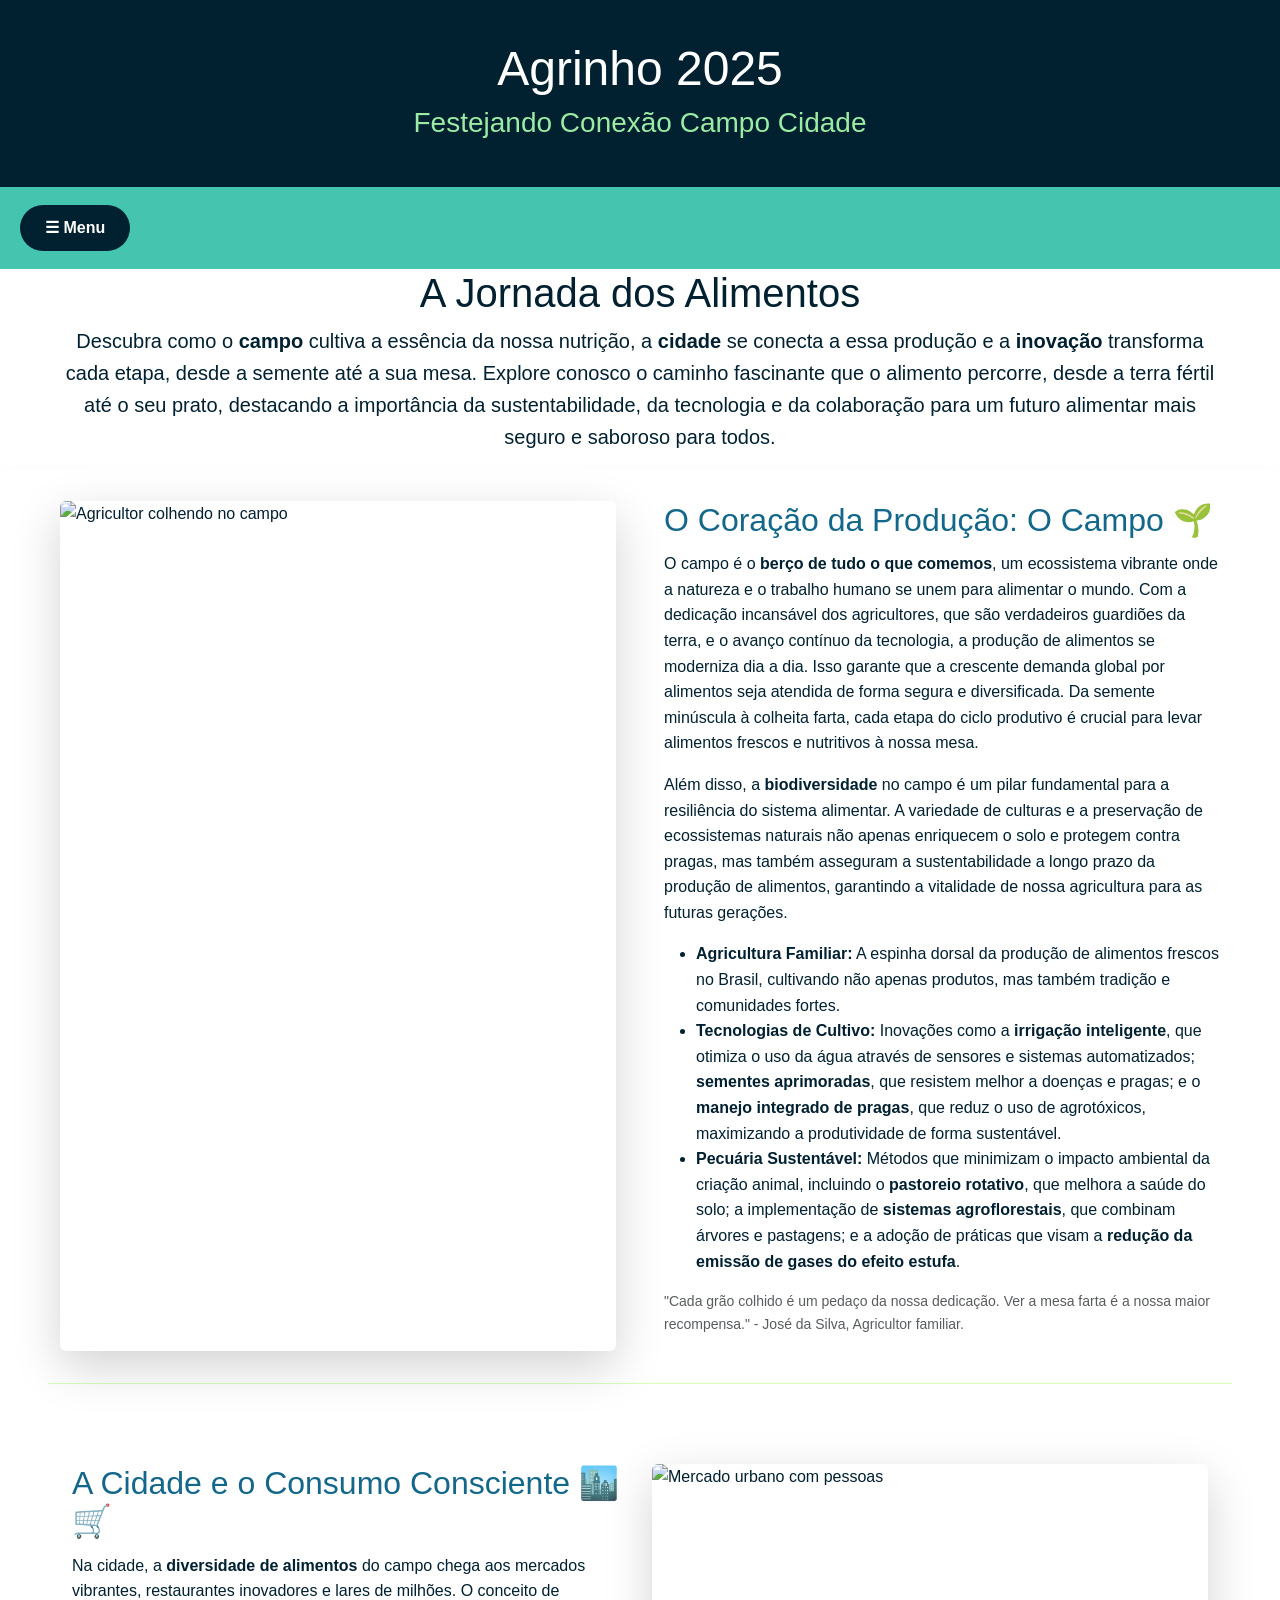
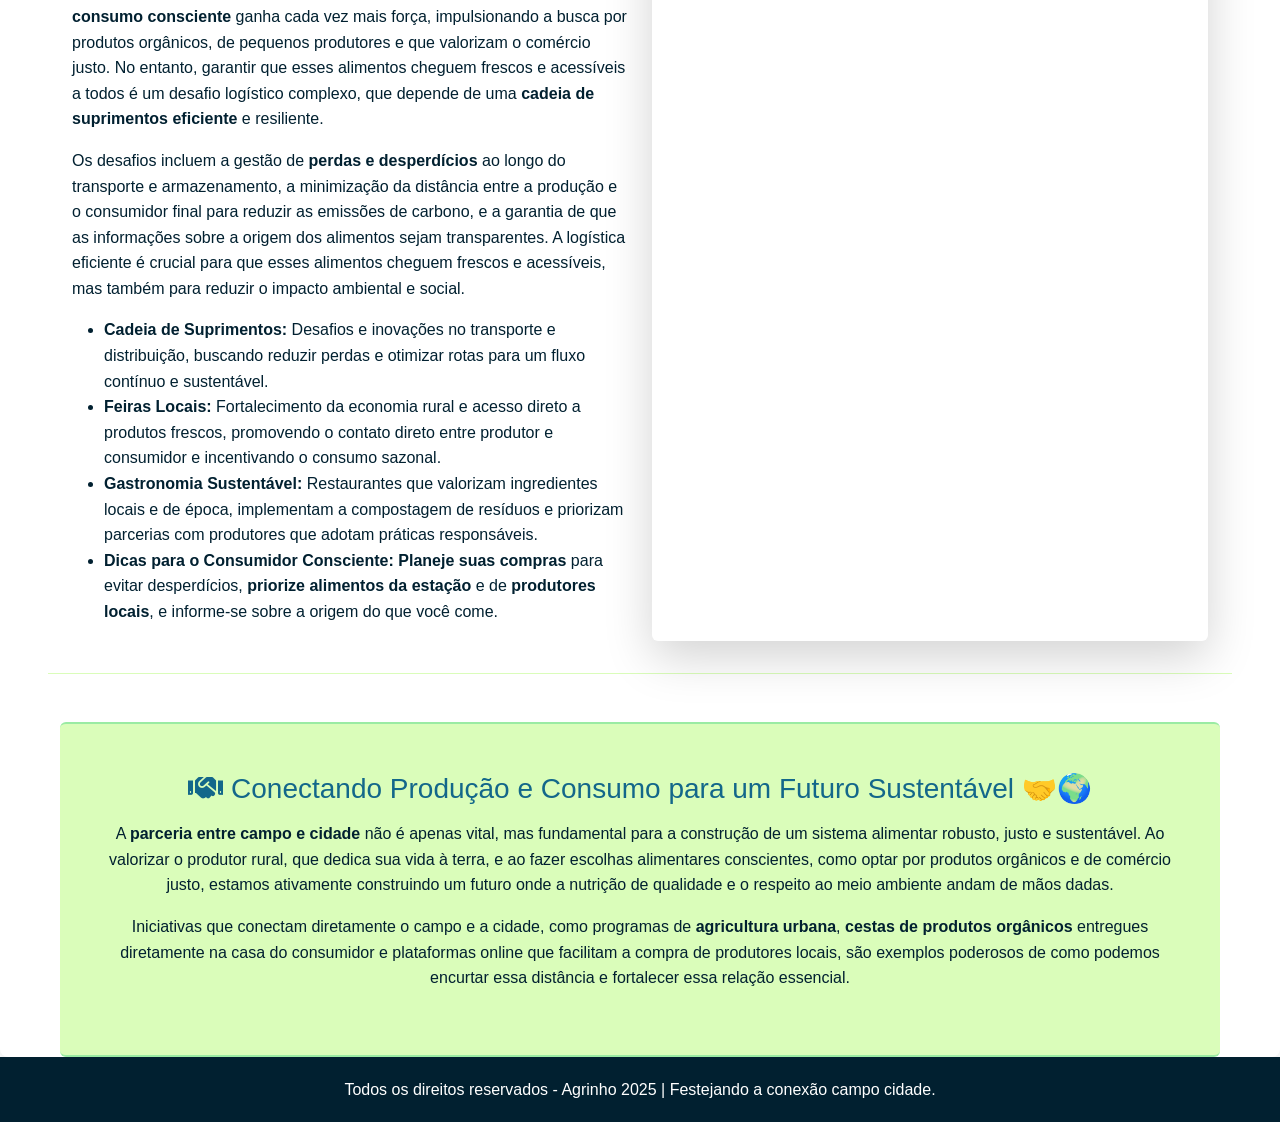
==== producao_alimentos.html @ c0cdd6cd "Add files via upload" ====
<!DOCTYPE html>
<html lang="pt-br">

<head>
    <meta charset="UTF-8">
    <meta name="viewport" content="width=device-width, initial-scale=1.0">
    <title>Agrinho 2025</title>
    <link rel="stylesheet" href="https://cdnjs.cloudflare.com/ajax/libs/font-awesome/5.15.4/css/all.min.css">
    <link href="https://cdn.jsdelivr.net/npm/bootstrap@5.3.5/dist/css/bootstrap.min.css" rel="stylesheet">
    <link rel="stylesheet" href="producao_alimentos.css">
</head>

<body>

    <!-- Cabeçalho -->
    <header class="cabecalho text-center">
        <h1 class="titulo">Agrinho 2025</h1>
        <h3 class="subtitulo">Festejando Conexão Campo Cidade</h3>
    </header>

  <nav class="navbar">
        <div class="menu-container">
            <input type="checkbox" id="menu-toggle">
            <label for="menu-toggle" class="menu-button">☰ Menu</label>
            <ul class="menu">
                <li><a href="index.html">Página Inicial</a></li>
                <li><a href="producao_alimentos.html">Produção de Alimentos</a></li> 
                 <li><a href="acessibilidade_agua.html">Acessibilidade à Água</a></li>
                <li><a href="sustentabilidade.html">Sustentabilidade</a></li> </ul>
        </div>
    </nav>

  <main>
    <section>
    <div class="container text-center">
        <h1> A Jornada dos Alimentos </h1>
        <p class="lead">Descubra como o <strong>campo</strong> cultiva a essência da nossa nutrição, a <strong>cidade </strong> se conecta a essa produção e a <strong>inovação</strong> transforma cada etapa, desde a semente até a sua mesa. Explore conosco o caminho fascinante que o alimento percorre, desde a terra fértil até o seu prato, destacando a importância da sustentabilidade, da tecnologia e da colaboração para um futuro alimentar mais seguro e saboroso para todos.</p>
    </div>
</section>

    <div>
        <section class="conteudo-principal-producao">
            <div class="container">
                <div class="row feature-item mb-5">
                    <div class="col-md-6">
                        <img src="./assets/image/WhatsApp Image 2025-05-31 at 18.03.35.jpeg" alt="Agricultor colhendo no campo" class="img-fluid rounded shadow-lg">
                    </div>
                    <div class="col-md-6 d-flex align-items-center">
                        <div>
                            <h2> O Coração da Produção: O Campo 🌱</h2>
                            <p>O campo é o <strong>berço de tudo o que comemos</strong>, um ecossistema vibrante onde a natureza e o trabalho humano se unem para alimentar o mundo. Com a dedicação incansável dos agricultores, que são verdadeiros guardiões da terra, e o avanço contínuo da tecnologia, a produção de alimentos se moderniza dia a dia. Isso garante que a crescente demanda global por alimentos seja atendida de forma segura e diversificada. Da semente minúscula à colheita farta, cada etapa do ciclo produtivo é crucial para levar alimentos frescos e nutritivos à nossa mesa. </p>
                            <p>Além disso, a <strong>biodiversidade</strong> no campo é um pilar fundamental para a resiliência do sistema alimentar. A variedade de culturas e a preservação de ecossistemas naturais não apenas enriquecem o solo e protegem contra pragas, mas também asseguram a sustentabilidade a longo prazo da produção de alimentos, garantindo a vitalidade de nossa agricultura para as futuras gerações. </p>
                            <ul>
                                <li><strong>Agricultura Familiar:</strong> A espinha dorsal da produção de alimentos frescos no Brasil, cultivando não apenas produtos, mas também tradição e comunidades fortes. </li>
                                <li><strong>Tecnologias de Cultivo:</strong> Inovações como a <strong>irrigação inteligente</strong>, que otimiza o uso da água através de sensores e sistemas automatizados; <strong>sementes aprimoradas</strong>, que resistem melhor a doenças e pragas; e o <strong>manejo integrado de pragas</strong>, que reduz o uso de agrotóxicos, maximizando a produtividade de forma sustentável.</li>
                                <li><strong>Pecuária Sustentável:</strong> Métodos que minimizam o impacto ambiental da criação animal, incluindo o <strong>pastoreio rotativo</strong>, que melhora a saúde do solo; a implementação de <strong>sistemas agroflorestais</strong>, que combinam árvores e pastagens; e a adoção de práticas que visam a <strong>redução da emissão de gases do efeito estufa</strong>.</li>
                            </ul>
                            <p class="text-muted small">"Cada grão colhido é um pedaço da nossa dedicação. Ver a mesa farta é a nossa maior recompensa." - José da Silva, Agricultor familiar. </p>
                        </div>
                    </div>
                </div>

                <div class="row feature-item mb-5 flex-md-row-reverse">
                    <div class="col-md-6">
                        <img src="./assets/image/WhatsApp Image 2025-05-31 at 18.03.35 (2).jpeg" alt="Mercado urbano com pessoas" class="img-fluid rounded shadow-lg">
                    </div>
                    <div class="col-md-6 d-flex align-items-center">
                        <div>
                            <h2> A Cidade e o Consumo Consciente 🏙️🛒</h2>
                            <p>Na cidade, a <strong>diversidade de alimentos</strong> do campo chega aos mercados vibrantes, restaurantes inovadores e lares de milhões. O conceito de <strong>consumo consciente</strong> ganha cada vez mais força, impulsionando a busca por produtos orgânicos, de pequenos produtores e que valorizam o comércio justo. No entanto, garantir que esses alimentos cheguem frescos e acessíveis a todos é um desafio logístico complexo, que depende de uma <strong>cadeia de suprimentos eficiente</strong> e resiliente. </p>
                            <p>Os desafios incluem a gestão de <strong>perdas e desperdícios</strong> ao longo do transporte e armazenamento, a minimização da distância entre a produção e o consumidor final para reduzir as emissões de carbono, e a garantia de que as informações sobre a origem dos alimentos sejam transparentes. A logística eficiente é crucial para que esses alimentos cheguem frescos e acessíveis, mas também para reduzir o impacto ambiental e social. </p>
                            <ul>
                                <li><strong>Cadeia de Suprimentos:</strong> Desafios e inovações no transporte e distribuição, buscando reduzir perdas e otimizar rotas para um fluxo contínuo e sustentável. </li>
                                <li><strong>Feiras Locais:</strong> Fortalecimento da economia rural e acesso direto a produtos frescos, promovendo o contato direto entre produtor e consumidor e incentivando o consumo sazonal. </li>
                                <li><strong>Gastronomia Sustentável:</strong> Restaurantes que valorizam ingredientes locais e de época, implementam a compostagem de resíduos e priorizam parcerias com produtores que adotam práticas responsáveis. </li>
                                <li><strong>Dicas para o Consumidor Consciente:</strong> <strong>Planeje suas compras</strong> para evitar desperdícios, <strong>priorize alimentos da estação</strong> e de <strong>produtores locais</strong>, e informe-se sobre a origem do que você come. </li>
                            </ul>
                        </div>
                    </div>
                </div>

                <div class="text-center mt-5 bloco-destaque-producao">
                    <h3><i class="fas fa-handshake"></i> Conectando Produção e Consumo para um Futuro Sustentável 🤝🌍</h3>
                    <p>A <strong>parceria entre campo e cidade</strong> não é apenas vital, mas fundamental para a construção de um sistema alimentar robusto, justo e sustentável. Ao valorizar o produtor rural, que dedica sua vida à terra, e ao fazer escolhas alimentares conscientes, como optar por produtos orgânicos e de comércio justo, estamos ativamente construindo um futuro onde a nutrição de qualidade e o respeito ao meio ambiente andam de mãos dadas. </p>
                    <p>Iniciativas que conectam diretamente o campo e a cidade, como programas de <strong>agricultura urbana</strong>, <strong>cestas de produtos orgânicos</strong> entregues diretamente na casa do consumidor e plataformas online que facilitam a compra de produtores locais, são exemplos poderosos de como podemos encurtar essa distância e fortalecer essa relação essencial.</p>
                    
                </div>
            </div>
        </section>
    </div>
</main>


   <!-- Footer -->
    <footer>
        <p2>Todos os direitos reservados - Agrinho 2025 | Festejando a conexão campo cidade.</p2>
    </footer>
</body>
</html>
---- producao_alimentos.css ----
/* Reset */
* {
    margin: 0;
    padding: 0;
    box-sizing: border-box;
}
/* Estilos gerais */
body {
    font-family: 'Segoe UI', Tahoma, Geneva, Verdana, sans-serif;
    line-height: 1.6;
    color: #012030; /* Azul muito escuro para o texto principal */
    background-color: #FFFFFF; /* Fundo branco puro */
    margin: 0;
    padding: 0;
}

.container {
    max-width: 1200px;
    margin: 0 auto;
    padding-left: 20px;
    padding-right: 20px;
}

.py-5 {
    padding-top: 3rem;
    padding-bottom: 3rem;
}

h2 {
    color: #13678A; /* Azul médio para os títulos H2 */
    margin-bottom: 0.75rem;
}

p {
    margin-bottom: 1rem;
    color: #012030; /* Azul muito escuro para os parágrafos */
}



.img-fluid {
    max-width: 100%;
    height: auto;
    display: block;
}

.rounded {
    border-radius: 0.5rem;
}

.shadow-lg {
    box-shadow: 0 1rem 3rem rgba(1, 32, 48, 0.1); /* Sombra mais sutil com base no azul escuro */
}

/* Estilos específicos da seção de produção */
.conteudo-principal-producao {
    background-color: #FFFFFF; /* Fundo branco puro para a seção */
    border-radius: 8px;
    box-shadow: 0 0.5rem 1rem rgba(1, 32, 48, 0.08); /* Sombra mais leve */
    overflow: hidden;
}

.feature-item {
    padding: 2rem 0;
    border-bottom: 1px solid #DAFDBA; /* Verde bem clarinho para a linha divisória */
}

.feature-item:last-child {
    border-bottom: none;
}

.feature-item img {
    object-fit: cover;
    height: 100%;
}

.feature-item .col-md-6:first-child {
    padding-right: 1.5rem;
}

.feature-item .col-md-6:last-child {
    padding-left: 1.5rem;
}

.feature-item i {
    margin-right: 0.5rem;
    color: #45C4B0; /* Verde água para os ícones */
}


/* Bloco de destaque final */
.bloco-destaque-producao {
    padding: 3rem 2rem;
    background-color: #DAFDBA; /* Verde bem clarinho para o fundo do bloco de destaque */
    border-top: 2px solid #9AEBA3; /* Verde claro para a borda superior */
    border-bottom: 2px solid #9AEBA3; /* Verde claro para a borda inferior */
    border-radius: 6px;
}

.bloco-destaque-producao h3 {
    color: #13678A; /* Azul médio para o título H3 do destaque */
    margin-bottom: 1rem;
}

.btn-primary-producao {
    display: inline-block;
    padding: 12px 24px;
    font-size: 1rem;
    font-weight: 500;
    text-align: center;
    text-decoration: none;
    cursor: pointer;
    border: 2px solid #13678A; /* Borda do botão azul médio */
    color: #FFFFFF; /* Texto do botão branco */
    background-color: #13678A; /* Fundo do botão azul médio */
    border-radius: 6px;
    transition: background-color 0.3s ease, color 0.3s ease, border-color 0.3s ease;
}

.btn-primary-producao:hover {
    background-color: #012030; /* Azul muito escuro no hover */
    border-color: #012030; /* Borda azul muito escura no hover */
    color: #DAFDBA; /* Texto verde bem clarinho no hover */
}

/* Adaptações para telas menores */
@media (max-width: 768px) {
    .feature-item .col-md-6 {
        margin-bottom: 1.5rem;
    }
    .feature-item .col-md-6:first-child,
    .feature-item .col-md-6:last-child {
        padding-left: 15px;
        padding-right: 15px;
    }
}

/* Cabeçalho */
.cabecalho {
    background-color: #012030;
    padding: 40px 20px;
    color: white;
    text-align: center;
}

.titulo {
    font-size: 3rem;
    animation: fadeInDown 1.5s ease;
}

.subtitulo {
    color: #9AEBA3;
    animation: fadeInUp 2s ease;}

/* ---------- Navbar geral ---------- */
.navbar {
    background-color: #45C4B0;
    padding: 10px 20px;
    display: flex;
    align-items: center;
    justify-content: flex-start;
}

/* ---------- Container do botão + menu ---------- */
.menu-container {
    display: flex;
    align-items: center;
    gap: 20px; /* Mantém o espaçamento entre o botão e o menu */
    position: relative; /* Ainda útil para posicionamento futuro, se necessário */
}

/* ---------- Botão Menu ---------- */
.menu-button {
    background-color: #012030;
    color: white;
    padding: 10px 25px;
    border-radius: 50px;
    cursor: pointer;
    user-select: none;
    transition: background-color 0.3s, transform 0.3s;
    font-weight: bold;
    font-size: 16px;
    z-index: 2; /* Garante que o botão fique acima */
}

.menu-button:hover {
    background-color: #13678A;
    transform: scale(1.05);
}

/* ---------- Checkbox escondido ---------- */
#menu-toggle {
    display: none;
}

/* ---------- Menu escondido inicialmente ---------- */
.menu {
    list-style: none;
    display: flex; /* Permanece flex */
    gap: 20px; /* Adiciona espaçamento entre os itens do menu */
    opacity: 0;
    transform: translateY(-10px); /* Mantém a transição sutil */
    pointer-events: none;
    transition: opacity 0.4s ease, transform 0.4s ease;
}

/* ---------- Quando o menu está ativo ---------- */
#menu-toggle:checked + .menu-button + .menu {
    opacity: 1;
    transform: translateY(0);
    pointer-events: all;
}

/* ---------- Estilo dos links do menu ---------- */
.menu li a {
    background-color: #012030; /* Mantém o fundo dos links na cor escura */
    color: white;
    text-decoration: none;
    padding: 10px 25px;
    border-radius: 50px; /* Mantém o formato arredondado dos links */
    transition: background-color 0.3s, transform 0.3s;
    border: none; /* Garante que não tenha borda */
    display: inline-block; /* Importante para que padding e margem funcionem bem */
    font-weight: bold;
    font-size: 16px;
}

/* ---------- Hover nos links ---------- */
.menu li a:hover {
    background-color: #13678A;
    transform: scale(1.05); /* Mantém o pequeno aumento no hover */
}
/* Classes de Imagem (DEFINIÇÕES QUE VOCÊ PEDIU) */
.img-fluid {
    max-width: 100%;
    height: auto;
    display: block; /* Garante que a imagem não tenha espaços extras abaixo dela */
}

.rounded {
    border-radius: 0.75rem; /* Bordas mais arredondadas */
}

.shadow-lg {
    box-shadow: 0 1rem 3rem rgba(1, 32, 48, 0.175); /* Sombra maior e mais escura, baseada no azul escuro */
}
/* Garante que o texto dentro de <strong> fique em negrito */
strong {
    font-weight: bold; /* Ou use 700 para um negrito mais forte */
}

/* Footer */
footer {
    background-color: #012030;
    color: white;
    padding: 20px;
    text-align: center;
}
p2 {
    color: #ffffff; 
}
/* Animações */
@keyframes fadeInDown {
    from { opacity: 0; transform: translateY(-30px); }
    to { opacity: 1; transform: translateY(0); }
}

@keyframes fadeInUp {
    from { opacity: 0; transform: translateY(30px); }
    to { opacity: 1; transform: translateY(0); }
}
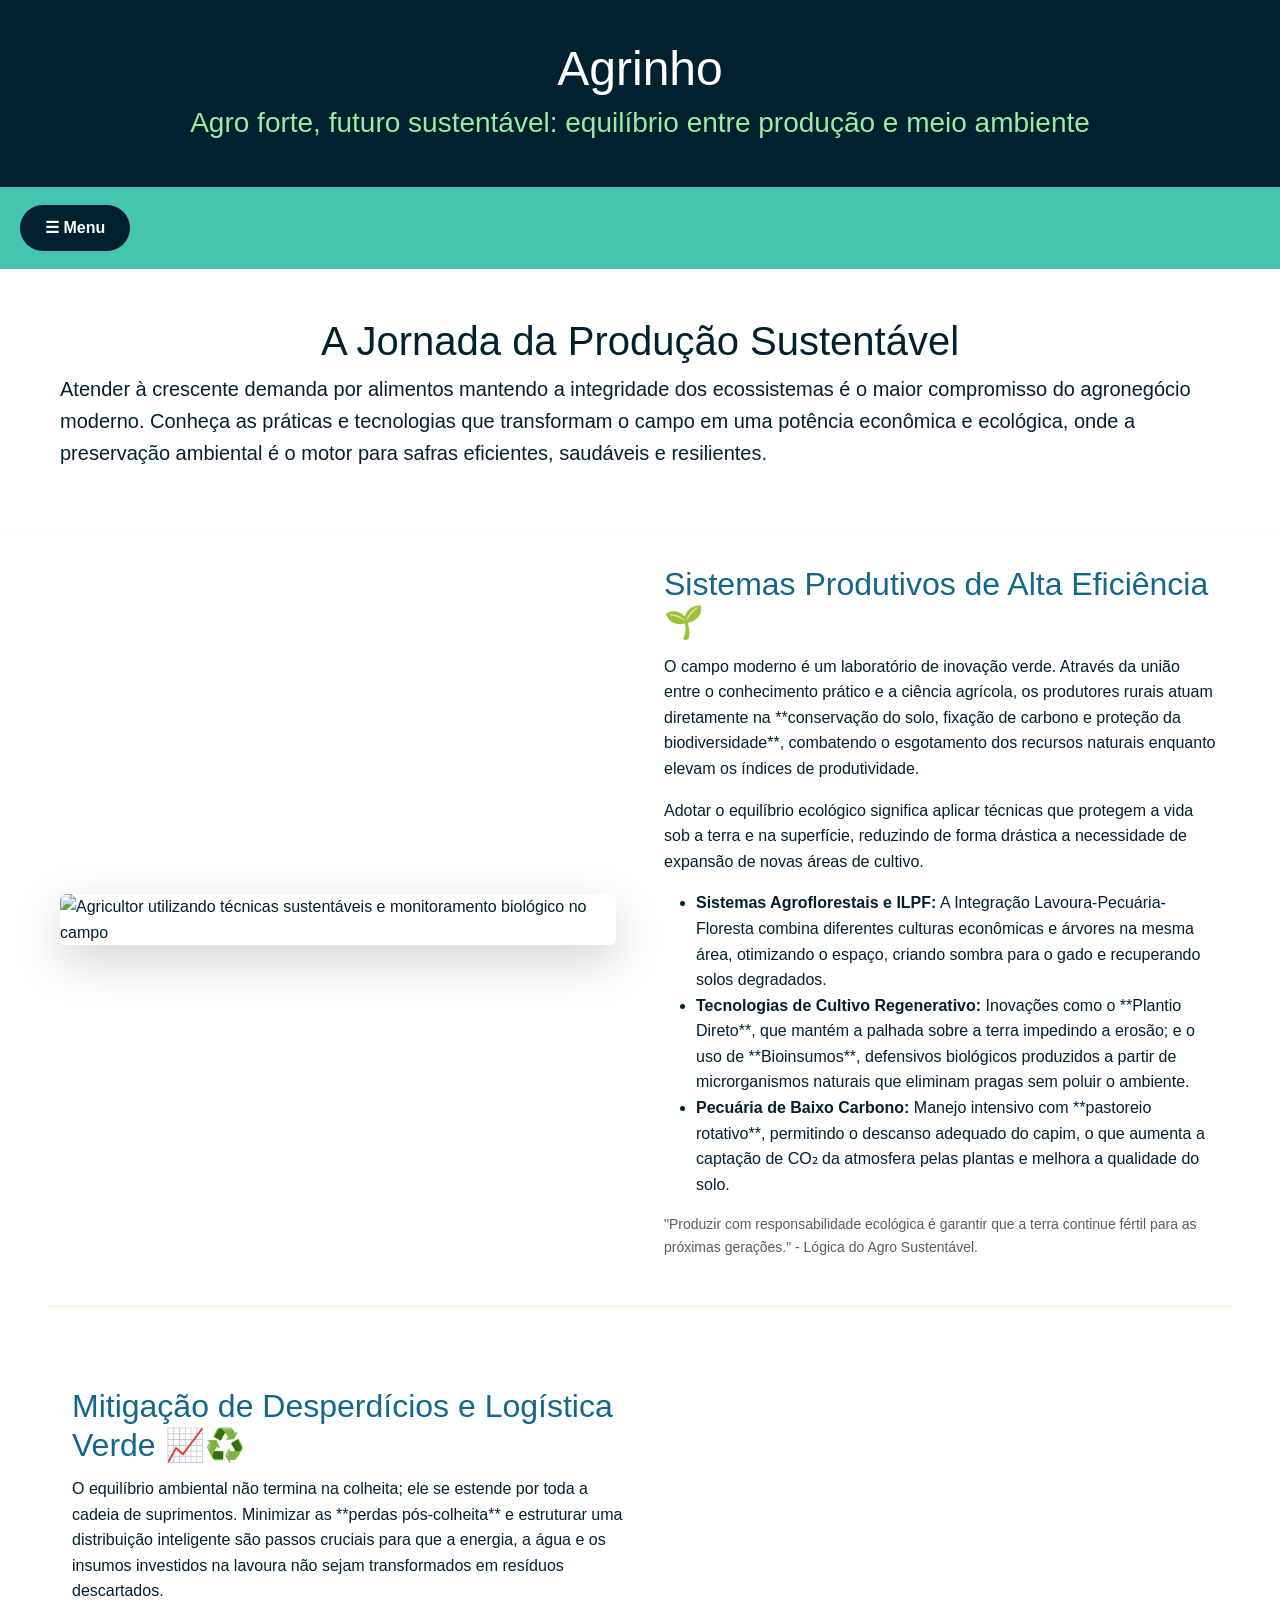
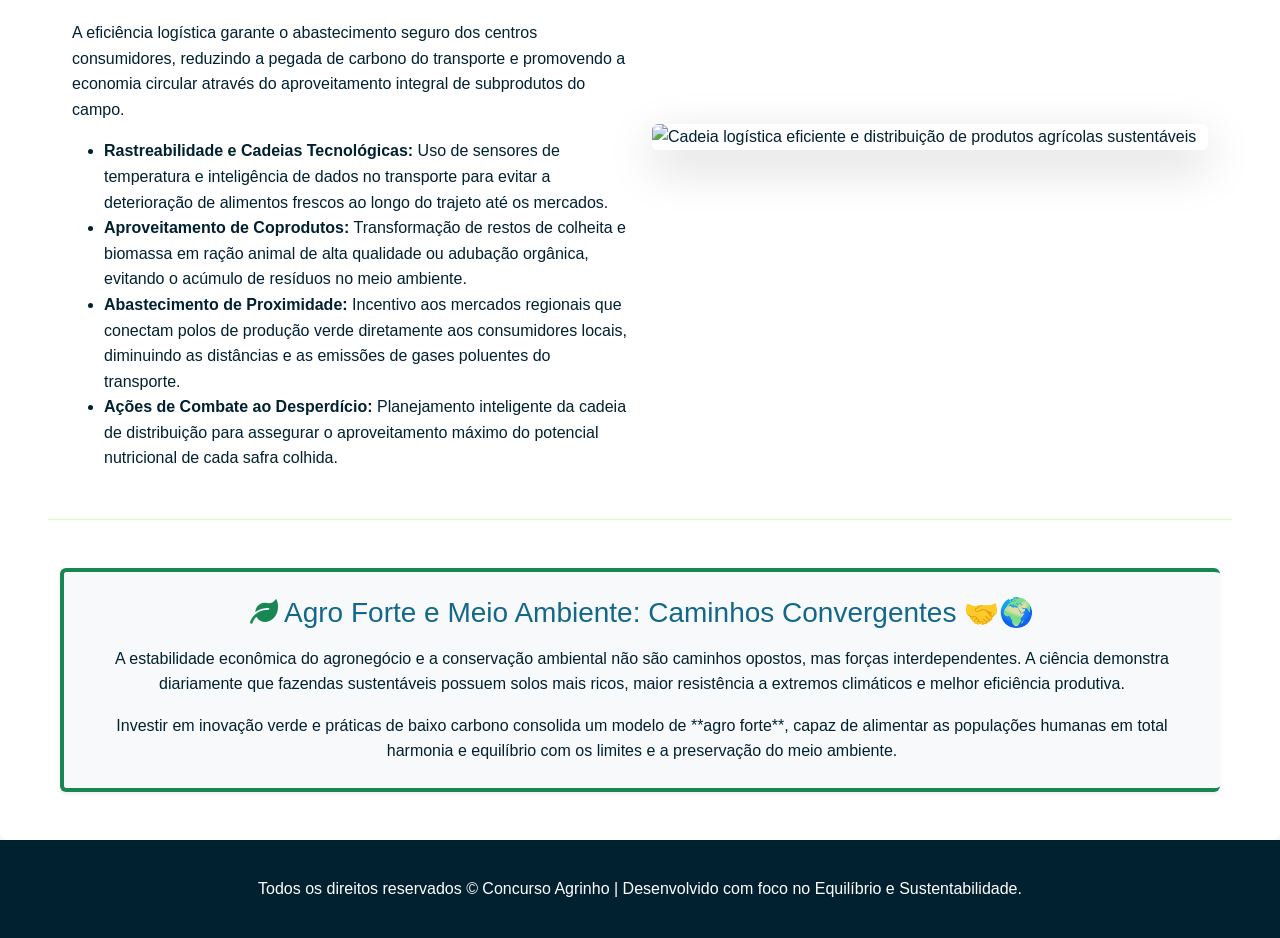
==== commit 25617e41: "Update producao_alimentos.html" ====
--- a/producao_alimentos.html
+++ b/producao_alimentos.html
@@ -4,96 +4,99 @@
 <head>
     <meta charset="UTF-8">
     <meta name="viewport" content="width=device-width, initial-scale=1.0">
-    <title>Agrinho 2025</title>
-    <link rel="stylesheet" href="https://cdnjs.cloudflare.com/ajax/libs/font-awesome/5.15.4/css/all.min.css">
+    <title>Agrinho 2026 | Produção Sustentável de Alimentos</title>
+    <link rel="stylesheet" href="https://cdnjs.cloudflare.com/ajax/libs/font-awesome/6.0.0/css/all.min.css">
     <link href="https://cdn.jsdelivr.net/npm/bootstrap@5.3.5/dist/css/bootstrap.min.css" rel="stylesheet">
     <link rel="stylesheet" href="producao_alimentos.css">
 </head>
 
 <body>
 
-    <!-- Cabeçalho -->
     <header class="cabecalho text-center">
-        <h1 class="titulo">Agrinho 2025</h1>
-        <h3 class="subtitulo">Festejando Conexão Campo Cidade</h3>
+        <h1 class="titulo">Agrinho</h1>
+        <h3 class="subtitulo">Agro forte, futuro sustentável: equilíbrio entre produção e meio ambiente</h3>
     </header>
 
-  <nav class="navbar">
+    <nav class="navbar">
         <div class="menu-container">
             <input type="checkbox" id="menu-toggle">
             <label for="menu-toggle" class="menu-button">☰ Menu</label>
             <ul class="menu">
                 <li><a href="index.html">Página Inicial</a></li>
-                <li><a href="producao_alimentos.html">Produção de Alimentos</a></li> 
-                 <li><a href="acessibilidade_agua.html">Acessibilidade à Água</a></li>
-                <li><a href="sustentabilidade.html">Sustentabilidade</a></li> </ul>
+                <li><a href="producao_alimentos.html">Produção Sustentável</a></li> 
+                <li><a href="acessibilidade_agua.html">Gestão Hídrica</a></li>
+                <li><a href="sustentabilidade.html">Equilíbrio Ecológico</a></li> 
+            </ul>
         </div>
     </nav>
 
-  <main>
-    <section>
-    <div class="container text-center">
-        <h1> A Jornada dos Alimentos </h1>
-        <p class="lead">Descubra como o <strong>campo</strong> cultiva a essência da nossa nutrição, a <strong>cidade </strong> se conecta a essa produção e a <strong>inovação</strong> transforma cada etapa, desde a semente até a sua mesa. Explore conosco o caminho fascinante que o alimento percorre, desde a terra fértil até o seu prato, destacando a importância da sustentabilidade, da tecnologia e da colaboração para um futuro alimentar mais seguro e saboroso para todos.</p>
-    </div>
-</section>
+    <main>
+        <section class="py-5">
+            <div class="container text-center">
+                <h1>A Jornada da Produção Sustentável</h1>
+                <p class="lead text-start">Atender à crescente demanda por alimentos mantendo a integridade dos ecossistemas é o maior compromisso do agronegócio moderno. Conheça as práticas e tecnologias que transformam o campo em uma potência econômica e ecológica, onde a preservação ambiental é o motor para safras eficientes, saudáveis e resilientes.</p>
+            </div>
+        </section>
 
-    <div>
-        <section class="conteudo-principal-producao">
-            <div class="container">
-                <div class="row feature-item mb-5">
-                    <div class="col-md-6">
-                        <img src="./assets/image/WhatsApp Image 2025-05-31 at 18.03.35.jpeg" alt="Agricultor colhendo no campo" class="img-fluid rounded shadow-lg">
-                    </div>
-                    <div class="col-md-6 d-flex align-items-center">
-                        <div>
-                            <h2> O Coração da Produção: O Campo 🌱</h2>
-                            <p>O campo é o <strong>berço de tudo o que comemos</strong>, um ecossistema vibrante onde a natureza e o trabalho humano se unem para alimentar o mundo. Com a dedicação incansável dos agricultores, que são verdadeiros guardiões da terra, e o avanço contínuo da tecnologia, a produção de alimentos se moderniza dia a dia. Isso garante que a crescente demanda global por alimentos seja atendida de forma segura e diversificada. Da semente minúscula à colheita farta, cada etapa do ciclo produtivo é crucial para levar alimentos frescos e nutritivos à nossa mesa. </p>
-                            <p>Além disso, a <strong>biodiversidade</strong> no campo é um pilar fundamental para a resiliência do sistema alimentar. A variedade de culturas e a preservação de ecossistemas naturais não apenas enriquecem o solo e protegem contra pragas, mas também asseguram a sustentabilidade a longo prazo da produção de alimentos, garantindo a vitalidade de nossa agricultura para as futuras gerações. </p>
-                            <ul>
-                                <li><strong>Agricultura Familiar:</strong> A espinha dorsal da produção de alimentos frescos no Brasil, cultivando não apenas produtos, mas também tradição e comunidades fortes. </li>
-                                <li><strong>Tecnologias de Cultivo:</strong> Inovações como a <strong>irrigação inteligente</strong>, que otimiza o uso da água através de sensores e sistemas automatizados; <strong>sementes aprimoradas</strong>, que resistem melhor a doenças e pragas; e o <strong>manejo integrado de pragas</strong>, que reduz o uso de agrotóxicos, maximizando a produtividade de forma sustentável.</li>
-                                <li><strong>Pecuária Sustentável:</strong> Métodos que minimizam o impacto ambiental da criação animal, incluindo o <strong>pastoreio rotativo</strong>, que melhora a saúde do solo; a implementação de <strong>sistemas agroflorestais</strong>, que combinam árvores e pastagens; e a adoção de práticas que visam a <strong>redução da emissão de gases do efeito estufa</strong>.</li>
-                            </ul>
-                            <p class="text-muted small">"Cada grão colhido é um pedaço da nossa dedicação. Ver a mesa farta é a nossa maior recompensa." - José da Silva, Agricultor familiar. </p>
+        <div>
+            <section class="conteudo-principal-producao pb-5">
+                <div class="container">
+                    
+                    <div class="row feature-item mb-5 align-items-center">
+                        <div class="col-md-6 mb-4 mb-md-0">
+                            <img src="./assets/image/WhatsApp Image 2025-05-31 at 18.03.35.jpeg" alt="Agricultor utilizando técnicas sustentáveis e monitoramento biológico no campo" class="img-fluid rounded shadow-lg">
+                        </div>
+                        <div class="col-md-6">
+                            <div>
+                                <h2>Sistemas Produtivos de Alta Eficiência 🌱</h2>
+                                <p>O campo moderno é um laboratório de inovação verde. Através da união entre o conhecimento prático e a ciência agrícola, os produtores rurais atuam diretamente na **conservação do solo, fixação de carbono e proteção da biodiversidade**, combatendo o esgotamento dos recursos naturais enquanto elevam os índices de produtividade.</p>
+                                <p>Adotar o equilíbrio ecológico significa aplicar técnicas que protegem a vida sob a terra e na superfície, reduzindo de forma drástica a necessidade de expansão de novas áreas de cultivo.</p>
+                                <ul>
+                                    <li><strong>Sistemas Agroflorestais e ILPF:</strong> A Integração Lavoura-Pecuária-Floresta combina diferentes culturas econômicas e árvores na mesma área, otimizando o espaço, criando sombra para o gado e recuperando solos degradados.</li>
+                                    <li><strong>Tecnologias de Cultivo Regenerativo:</strong> Inovações como o **Plantio Direto**, que mantém a palhada sobre a terra impedindo a erosão; e o uso de **Bioinsumos**, defensivos biológicos produzidos a partir de microrganismos naturais que eliminam pragas sem poluir o ambiente.</li>
+                                    <li><strong>Pecuária de Baixo Carbono:</strong> Manejo intensivo com **pastoreio rotativo**, permitindo o descanso adequado do capim, o que aumenta a captação de CO₂ da atmosfera pelas plantas e melhora a qualidade do solo.</li>
+                                </ul>
+                                <p class="text-muted small">"Produzir com responsabilidade ecológica é garantir que a terra continue fértil para as próximas gerações." - Lógica do Agro Sustentável.</p>
+                            </div>
                         </div>
                     </div>
-                </div>
 
-                <div class="row feature-item mb-5 flex-md-row-reverse">
-                    <div class="col-md-6">
-                        <img src="./assets/image/WhatsApp Image 2025-05-31 at 18.03.35 (2).jpeg" alt="Mercado urbano com pessoas" class="img-fluid rounded shadow-lg">
-                    </div>
-                    <div class="col-md-6 d-flex align-items-center">
-                        <div>
-                            <h2> A Cidade e o Consumo Consciente 🏙️🛒</h2>
-                            <p>Na cidade, a <strong>diversidade de alimentos</strong> do campo chega aos mercados vibrantes, restaurantes inovadores e lares de milhões. O conceito de <strong>consumo consciente</strong> ganha cada vez mais força, impulsionando a busca por produtos orgânicos, de pequenos produtores e que valorizam o comércio justo. No entanto, garantir que esses alimentos cheguem frescos e acessíveis a todos é um desafio logístico complexo, que depende de uma <strong>cadeia de suprimentos eficiente</strong> e resiliente. </p>
-                            <p>Os desafios incluem a gestão de <strong>perdas e desperdícios</strong> ao longo do transporte e armazenamento, a minimização da distância entre a produção e o consumidor final para reduzir as emissões de carbono, e a garantia de que as informações sobre a origem dos alimentos sejam transparentes. A logística eficiente é crucial para que esses alimentos cheguem frescos e acessíveis, mas também para reduzir o impacto ambiental e social. </p>
-                            <ul>
-                                <li><strong>Cadeia de Suprimentos:</strong> Desafios e inovações no transporte e distribuição, buscando reduzir perdas e otimizar rotas para um fluxo contínuo e sustentável. </li>
-                                <li><strong>Feiras Locais:</strong> Fortalecimento da economia rural e acesso direto a produtos frescos, promovendo o contato direto entre produtor e consumidor e incentivando o consumo sazonal. </li>
-                                <li><strong>Gastronomia Sustentável:</strong> Restaurantes que valorizam ingredientes locais e de época, implementam a compostagem de resíduos e priorizam parcerias com produtores que adotam práticas responsáveis. </li>
-                                <li><strong>Dicas para o Consumidor Consciente:</strong> <strong>Planeje suas compras</strong> para evitar desperdícios, <strong>priorize alimentos da estação</strong> e de <strong>produtores locais</strong>, e informe-se sobre a origem do que você come. </li>
-                            </ul>
+                    <div class="row feature-item mb-5 flex-md-row-reverse align-items-center">
+                        <div class="col-md-6 mb-4 mb-md-0">
+                            <img src="./assets/image/WhatsApp Image 2025-05-31 at 18.03.35 (2).jpeg" alt="Cadeia logística eficiente e distribuição de produtos agrícolas sustentáveis" class="img-fluid rounded shadow-lg">
+                        </div>
+                        <div class="col-md-6">
+                            <div>
+                                <h2>Mitigação de Desperdícios e Logística Verde 📈♻️</h2>
+                                <p>O equilíbrio ambiental não termina na colheita; ele se estende por toda a cadeia de suprimentos. Minimizar as **perdas pós-colheita** e estruturar uma distribuição inteligente são passos cruciais para que a energia, a água e os insumos investidos na lavoura não sejam transformados em resíduos descartados.</p>
+                                <p>A eficiência logística garante o abastecimento seguro dos centros consumidores, reduzindo a pegada de carbono do transporte e promovendo a economia circular através do aproveitamento integral de subprodutos do campo.</p>
+                                <ul>
+                                    <li><strong>Rastreabilidade e Cadeias Tecnológicas:</strong> Uso de sensores de temperatura e inteligência de dados no transporte para evitar a deterioração de alimentos frescos ao longo do trajeto até os mercados.</li>
+                                    <li><strong>Aproveitamento de Coprodutos:</strong> Transformação de restos de colheita e biomassa em ração animal de alta qualidade ou adubação orgânica, evitando o acúmulo de resíduos no meio ambiente.</li>
+                                    <li><strong>Abastecimento de Proximidade:</strong> Incentivo aos mercados regionais que conectam polos de produção verde diretamente aos consumidores locais, diminuindo as distâncias e as emissões de gases poluentes do transporte.</li>
+                                    <li><strong>Ações de Combate ao Desperdício:</strong> Planejamento inteligente da cadeia de distribuição para assegurar o aproveitamento máximo do potencial nutricional de cada safra colhida.</li>
+                                </ul>
+                            </div>
                         </div>
                     </div>
+
+                    <div class="text-center mt-5 bloco-destaque-producao p-4 bg-light rounded border-start border-success border-4 shadow-sm">
+                        <h3><i class="fas fa-leaf text-success"></i> Agro Forte e Meio Ambiente: Caminhos Convergentes 🤝🌍</h3>
+                        <p class="mb-3">A estabilidade econômica do agronegócio e a conservação ambiental não são caminhos opostos, mas forças interdependentes. A ciência demonstra diariamente que fazendas sustentáveis possuem solos mais ricos, maior resistência a extremos climáticos e melhor eficiência produtiva.</p>
+                        <p class="mb-0">Investir em inovação verde e práticas de baixo carbono consolida um modelo de **agro forte**, capaz de alimentar as populações humanas em total harmonia e equilíbrio com os limites e a preservação do meio ambiente.</p>
+                    </div>
+
                 </div>
+            </section>
+        </div>
+    </main>
 
-                <div class="text-center mt-5 bloco-destaque-producao">
-                    <h3><i class="fas fa-handshake"></i> Conectando Produção e Consumo para um Futuro Sustentável 🤝🌍</h3>
-                    <p>A <strong>parceria entre campo e cidade</strong> não é apenas vital, mas fundamental para a construção de um sistema alimentar robusto, justo e sustentável. Ao valorizar o produtor rural, que dedica sua vida à terra, e ao fazer escolhas alimentares conscientes, como optar por produtos orgânicos e de comércio justo, estamos ativamente construindo um futuro onde a nutrição de qualidade e o respeito ao meio ambiente andam de mãos dadas. </p>
-                    <p>Iniciativas que conectam diretamente o campo e a cidade, como programas de <strong>agricultura urbana</strong>, <strong>cestas de produtos orgânicos</strong> entregues diretamente na casa do consumidor e plataformas online que facilitam a compra de produtores locais, são exemplos poderosos de como podemos encurtar essa distância e fortalecer essa relação essencial.</p>
-                    
-                </div>
-            </div>
-        </section>
-    </div>
-</main>
+    <footer>
+        <p class="m-0 text-center text-white py-3">Todos os direitos reservados &copy; Concurso Agrinho | Desenvolvido com foco no Equilíbrio e Sustentabilidade.</p>
+    </footer>
 
+    <script src="script.js"></script>
+    <script src="https://cdn.jsdelivr.net/npm/bootstrap@5.3.5/dist/js/bootstrap.bundle.min.js"></script>
+</body>
 
-   <!-- Footer -->
-    <footer>
-        <p2>Todos os direitos reservados - Agrinho 2025 | Festejando a conexão campo cidade.</p2>
-    </footer>
-</body>
-</html>+</html>
